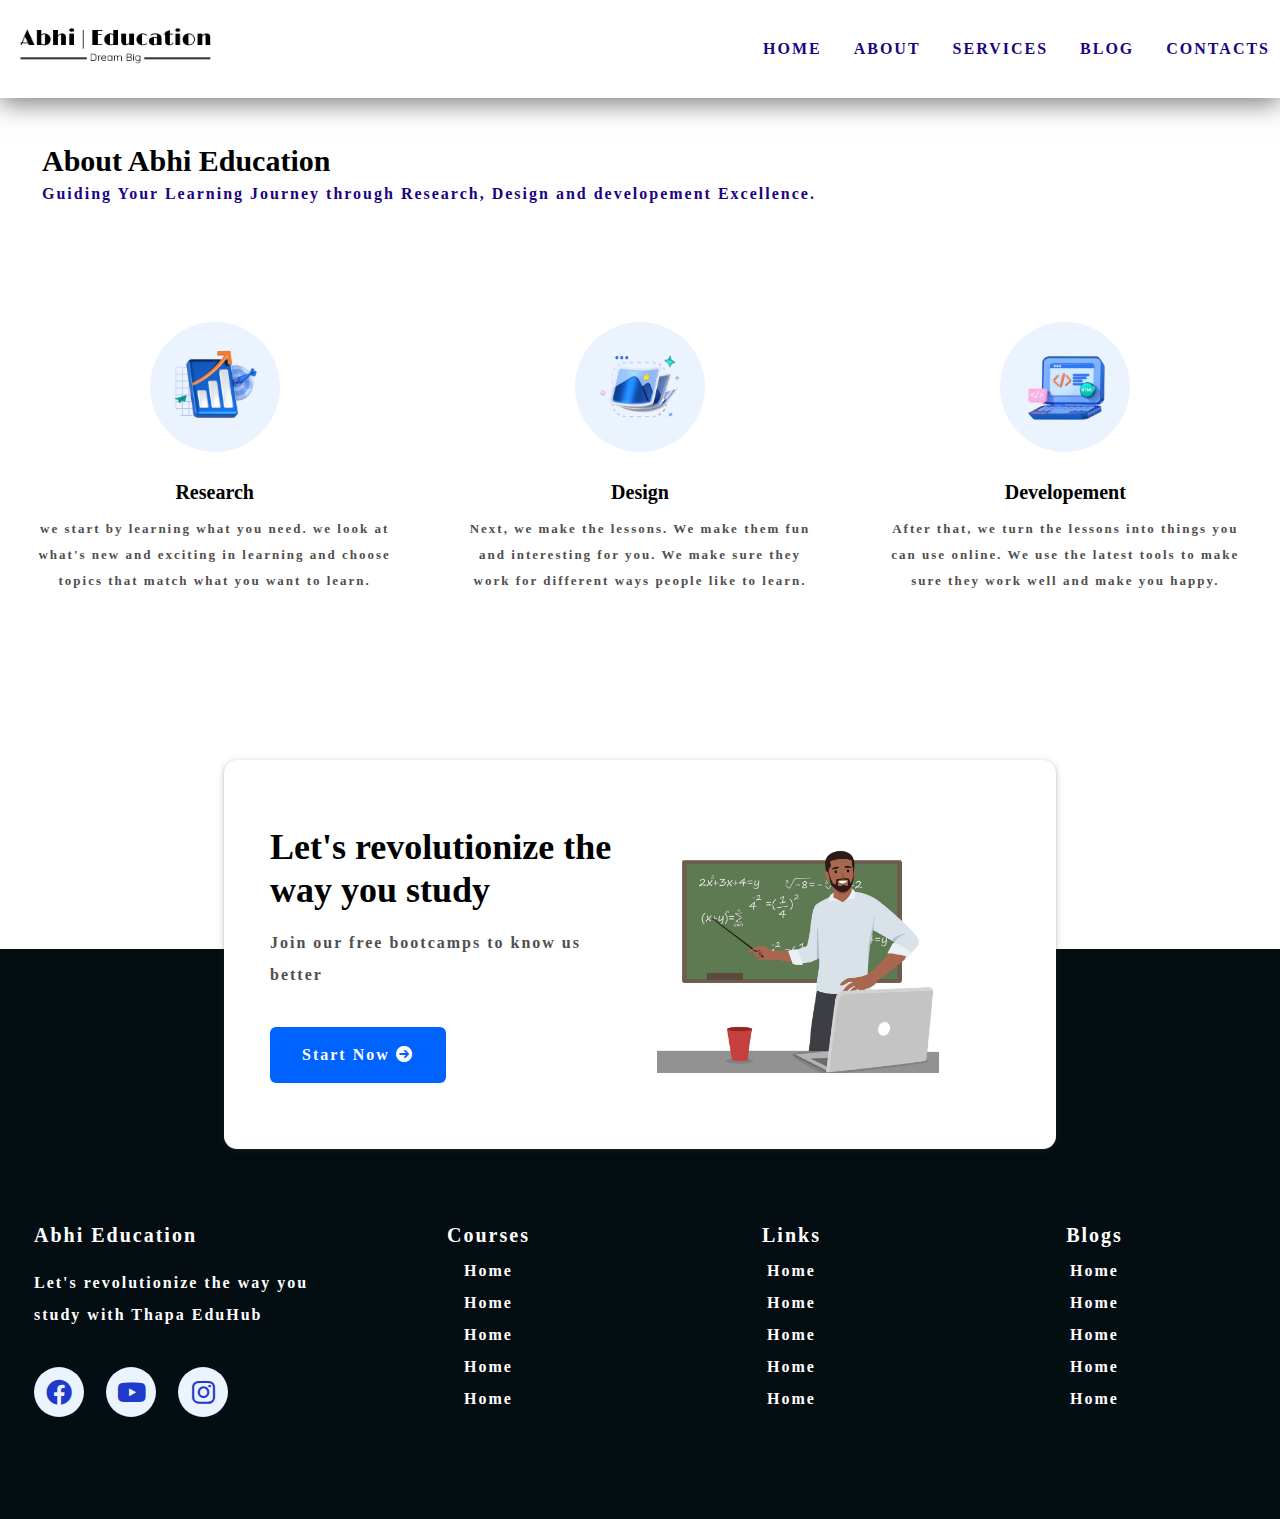
==== about.html @ de9f9f1e "some modified with about blog contact & service page added" ====
<!DOCTYPE html>
<html lang="en">

<head>
    <meta charset="UTF-8">
    <meta name="viewport" content="width=device-width, initial-scale=1.0">
    <title>EductionHub</title>
    <link rel="stylesheet" href="https://cdnjs.cloudflare.com/ajax/libs/font-awesome/6.0.0/css/all.min.css"
        integrity="sha512-9usAa10IRO0HhonpyAIVpjrylPvoDwiPUiKdWk5t3PyolY1cOd4DSE0Ga+ri4AuTroPR5aQvXU9xC6qOPnzFeg=="
        crossorigin="anonymous" referrerpolicy="no-referrer" />
    <link rel="stylesheet" href="css/style.css">
</head>

<body>
    <!-- start navbar section -->
    <header class="section-navbar">
        <div class="container">
            <div class="navbar-brand">
                <a href="index.html">
                    <img src="./images/logo.PNG" alt="logo">
                </a>
            </div>
            <nav class="navbar">
                <ul>
                    <li class="nav-item"><a class="nav-link" href="index.html">Home</a></li>
                    <li class="nav-item"><a class="nav-link" href="about.html">About</a></li>
                    <li class="nav-item"><a class="nav-link" href="services.html">Services</a></li>
                    <li class="nav-item"><a class="nav-link" href="blog.html">Blog</a></li>
                    <li class="nav-item"><a class="nav-link" href="contacts.html">Contacts</a></li>
                </ul>
            </nav>
        </div>
    </header>
    <!-- end navbar section -->

     <!-- start about section -->
     <section class="section-about">
        <div class="container">
            <h2 class="section-common-heading">About Abhi Education</h2>
            <p class="section-common-subheading">Guiding Your Learning Journey through Research,
                Design and developement Excellence.</p>
        </div>
        <div class="container grid grid-three--cols">
            <div class="about-div">
                <div class="icon">
                    <img src="images/research.webp" alt="research img">
                </div>
                <h3 class="common-title">Research</h3>
                <p class="section-common-para">we start by learning what you need.
                    we look at what's new and exciting in learning and choose topics
                    that match what you want to learn. </p>
            </div>

            <div class="about-div">
                <div class="icon">
                    <img src="images/design.webp" alt="design img">
                </div>
                <h3 class="common-title">Design</h3>
                <p class="section-common-para">Next, we make the lessons.
                    We make them fun and interesting for you.
                    We make sure they work for different ways people like to learn.
                </p>
            </div>

            <div class="about-div">
                <div class="icon">
                    <img src="images/developement.webp" alt="development img">
                </div>
                <h3 class="common-title">Developement</h3>
                <p class="section-common-para">After that, we turn the lessons into things you can use online.
                    We use the latest tools to make sure they work well and make you happy.
                </p>
            </div>
        </div>
    </section>
    <!-- end about section -->
         <!-- start card section -->
    <section class="section-card" id="section-card">
        <div class="container grid grid-two-cols">
            <div class="card-content">
                <h2 class="card-title">Let's revolutionize the way you study</h2>
                <p>Join our free bootcamps to know us better</p>
                <div class="btn">
                    <a href="contact.html">start now <i class="fa-solid fa-arrow-circle-right "></i></a>
                </div>
            </div>
            <div class="card-image">
                <img src="images/card img.jpg" alt="card image">
            </div>
        </div>
    </section>
    <!-- end card section -->

    <!-- start footer section -->
    <footer class="section-footer">
        <div class="container grid grid-four--cols">
            <div class="footer-1--div">
                <div class="logo-brand">
                    <a href="index.html" class='footer-subheading'>Abhi Education</a>
                </div>
                <p>Let's revolutionize the way you study with Thapa EduHub</p>
                <div class="social-footer-icons">
                    <a href="https://www.facebook.com/" target="_blank">
                        <i class="fa-brands fa-facebook"></i>
                    </a>
                    <a href="https://www.youtube.com/@abhisekmishra5968" target="_blank">
                        <i class="fa-brands fa-youtube"></i>
                    </a>
                    <a href="https://www.instagram.com/" target="_blank">
                        <i class="fa-brands fa-instagram"></i>
                    </a>

                </div>
            </div>
            <div class="footer-2--div">
                <p class="footer-subheading">Courses</p>
                <ul>
                    <li><a href="index.html">Home</a></li>
                    <li><a href="index.html">Home</a></li>
                    <li><a href="index.html">Home</a></li>
                    <li><a href="index.html">Home</a></li>
                    <li><a href="index.html">Home</a></li>
                </ul>
            </div>
            <div class="footer-3--div">
                <p class="footer-subheading">Links</p>
                <ul>
                    <li><a href="index.html">Home</a></li>
                    <li><a href="index.html">Home</a></li>
                    <li><a href="index.html">Home</a></li>
                    <li><a href="index.html">Home</a></li>
                    <li><a href="index.html">Home</a></li>
                </ul>
            </div>
            <div class="footer-4--div">
                <p class="footer-subheading">Blogs</p>
                <ul>
                    <li><a href="index.html">Home</a></li>
                    <li><a href="index.html">Home</a></li>
                    <li><a href="index.html">Home</a></li>
                    <li><a href="index.html">Home</a></li>
                    <li><a href="index.html">Home</a></li>
                </ul>
            </div>
        </div>
    </footer>
    <!-- end footer section -->
---- css/style.css ----
@import url('https://fonts.googleapis.com/css2?family=Poppins:ital,wght@0,100;0,200;0,300;0,400;0,500;0,600;0,700;0,800;0,900;1,100;1,200;1,300;1,400;1,500;1,600;1,700;1,800;1,900&display=swap');
@import url('https://fonts.googleapis.com/css2?family=Piazzolla:ital,opsz,wght@0,8..30,100..900;1,8..30,100..900&display=swap');


* {
    margin: 0;
    padding: 0;
    list-style: none;
    text-decoration: none;
    box-sizing: border-box;
    font-family: "Poppins", sans-serif;
    font-weight: 700;

}

html {
    font-size: 62.5%;
}

h1,
h2,
h3,
h4,
h5,
h6 {
    font-family: "Grenze", serif;
}

p,
li,
a,
label {
    font-family: "Grenze", serif;
    font-size: 1.6rem;
    letter-spacing: 0.2rem;
    font-weight: 700;
    color: var(--para-color);
    line-height: 2;
}

/* theme */

:root {
    --main-color: #0062ff;
    --supporting-color: #ebf3fe;
    --font-color: #424242;
    --bg-color: #f7fcff;
    --heading-color: #1c047f;
    --para-color: #504e4d;
    --hero-heading-color: #1c0ca3;
    --white-color: #ffffff;
    --btn-hover-bg-color: #1e3aca;
    --btn-box-shadow: rgba(100, 100, 111, 0.2) 0px 7px 29px 0px;
    --footer-bg-color: #040d12;
}

/* layout */

.container {
    max-width: 126rem;
    margin: 0 auto;
    padding: 6.6rem 2.4rem;
}

.navbar-brand a img {
    width: 40%;
    height: auto;
}

.section-navbar {
    width: 100%;
    box-shadow: rgba(0, 0, 0, 0.5) 0px 6px 24px 0px,
        rgba(0, 0, 0, 0.8) 0px 0px 0px 0px;
}

.section-navbar .container {
    display: flex;
    flex-direction: row;
    align-items: center;
    justify-content: space-between;
    padding: 1.8rem 0;
}

.section-navbar .navbar ul {
    display: flex;
    gap: 3.2rem;

    & li a {
        color: var(--heading-color);
        text-transform: uppercase;
        font-weight: 600;
        display: inline-block;
        font-size: 1.6rem;
        position: relative;

        &::after {
            content: "";
            position: absolute;
            bottom: 0;
            left: 0;
            width: 0%;
            border-bottom: 0.2rem solid var(--main-color);
            transition: all 0.4s linear;
        }

        &:hover:after {
            width: 100%;
        }
    }

}

/* :is(.section-about, .section-blog, .section-card, .section-contact, .section-course, .section-why--choose).container:first-child {
    padding:6.4rem 0 2.4rem 0 ;
} */

.grid {
    display: grid;
}

.grid-two-cols {
    grid-template-columns: repeat(2, 1fr);
}

.grid-three--cols {
    grid-template-columns: repeat(3, 1fr);
}

.grid-four--cols {
    grid-template-columns: repeat(4, 1fr);
}

/* reusable */

.btn {
    padding: 1.2rem 3.2rem;
    background-color: var(--main-color);
    display: inline-block;
    color: var(--white-color);
    border-radius: 0.6rem;
}

.btn:hover {
    background-color: var(--btn-hover-bg-color);
    cursor: pointer;
    box-shadow: var(--btn-box-shadow);
}

.section-hero-image figure img {
    width: 100%;
    height: auto;
}

.section-common-heading {
    font-size: 3rem;
}

.section-common-subheading {
    color: var(--heading-color);
}

.common-title {
    font-size: 2rem;
    margin: 2.4rem 0 1.2rem 0;
}

.section-common-para {
    font-size: 1.3rem;
}

.fa-solid {
    font-size: 2.4rem;
    background: var(--supporting-color);
    padding: 2.2rem;
    border-radius: 50%;
    color: var(--hero-heading-color);
}

/* start hero section */
main {
    position: relative;
    background-image: linear-gradient(to top right,
            #3d86fa,
            #4484fb,
            #679eff,
            #b3d2ff,
            #ebf3fe);
}

/* shape divider */
.custom-shape-divider-bottom-1718633755 {
    position: absolute;
    bottom: 0;
    left: 0;
    width: 100%;
    overflow: hidden;
    line-height: 0;
    transform: rotate(180deg);
}

.custom-shape-divider-bottom-1718633755 svg {
    position: relative;
    display: block;
    width: calc(100% + 1.3px);
    height: 100px;
}

.custom-shape-divider-bottom-1718633755 .shape-fill {
    fill: #FFFFFF;
}

.section-hero .grid {
    align-items: center;
    grid-gap: 6.4rem;
}

.hero-subheading {
    text-transform: uppercase;
    letter-spacing: 0.5rem;
    font-size: 1.4rem;
    word-spacing: 0.2rem;
    font-weight: 700;
    color: var(--hero-heading-color);
}

.hero-heading {
    font-size: 4.4rem;
    text-transform: capitalize;
    font-family: "Piazzolla", serif;
    color: var(--heading-color);
    font-weight: 700;
}

.hero-para {
    margin: 2rem 0 4rem 0;
    color: var(--white-color);
}


/* end hero section */


/* about-section */

.section-about .container:nth-child(1) {
    padding: 4.6rem 3.2rem;
}

.icon img {
    padding: 2rem;
    background-color: var(--supporting-color);
    width: 13rem;
    height: auto;
    border-radius: 50%;
    transition: all .7s linear;
}

.icon:hover img {
    transform: rotate(360deg);
    background: linear-gradient(to right, #0575e6, #021b79);
}

.about-div {
    text-align: center;
}

.section-about .grid {
    gap: 6.4rem;
}

/* end about-section */

/* start course section */

.section-course .container:nth-child(2) {
    padding: 3.6rem 3.2rem;
}

.section-course {
    background-color: var(--bg-color);
}

.section-course .grid {
    gap: 3.2rem;
}

.section-course .course-div {
    padding: 3.2rem;
}

.course-div:hover {
    box-shadow: var(--btn-box-shadow);
}

.course-div:nth-child(2) .icon .fa-solid {
    color: #183d3d;
    background-color: #ccf7f7;
}

.course-div:nth-child(3) .icon .fa-solid {
    color: #d988b9;
    background-color: rgb(247, 233, 238);
}

.course-div:nth-child(4) .icon .fa-solid {
    color: #ff9b50;
    background-color: #f6dfce;
}

.course-div:nth-child(5) .icon .fa-solid {
    color: #1450a3;
    background-color: #dce9fa;
}

.course-div:nth-child(6) .icon .fa-solid {
    color: #183d3d;
    background-color: #ccf7f7;
}

.course-div:nth-child(7) .icon .fa-solid {
    color: #d988b9;
    background-color: rgb(247, 233, 238);
}

/* end course section */

/* start why-choose-section */

.section-why--choose .container:nth-child(2) {
    padding: 3.6rem 3.2rem;
}

.common-num-circle {
    font-size: 2.2rem;
    background: var(--supporting-color);
    color: var(--main-color);
    width: 5rem;
    aspect-ratio: 1;
    border-radius: 50%;
    display: flex;
    justify-content: center;
    align-items: center;
}

.left-side-div .why-choose--div {
    margin-top: 3rem;
    display: flex;
    flex-direction: column;
    justify-content: center;
    align-items: end;
    text-align: right;
}

.right-side-div .why-choose--div {
    margin-top: 3rem;
}

.choose-center--div figure img {
    width: 80%;
    height: auto;
}

.choose-center--div,
figure {
    display: flex;
    justify-content: center;
    align-items: center;
    position: relative;
}

.choose-center--div::before {
    content: "";
    position: absolute;
    top: 50%;
    left: 50%;
    transform: translate(-50%, -50%);
    background-color: var(--supporting-color);
    width: 45rem;
    height: 45rem;
    border-radius: 50%;
}

.section-why--choose .grid {
    gap: 8.4rem;
}

/* end why-choose-section */

/* start card section */
.section-card {
    width: 65%;
    min-height: 30rem;
    margin: 10rem auto -20rem auto;
    box-shadow: rgba(60, 64, 67, 0.3) 0px 1px 2px 0px,
        rgba(60, 64, 67, 0.15) 0px 2px 6px 2px;
    padding: 0 2.2rem;
    border-radius: 1.3rem;
    background-color: var(--white-color);
    position: relative;


    & .grid {
        align-items: center;
        gap: 3.4rem;
    }
}

.section-card img {
    width: 80%;
    height: auto;
}

.card-title {
    font-size: 3.6rem;
    line-height: 1.2;
}

.card-content p {
    margin: 1.4rem 0 3.6rem 0;
}

.section-card a {
    color: var(--white-color);
    text-transform: capitalize;
    ;
}

.section-card .fa-solid {
    font-size: 1.6rem;
    padding: 0;
    background-color: var(--main-color);
    color: var(--white-color);

}

/* end card section */


/* start section blog */
.section-blog {
    background-color: var(--bg-color);

    & img {
        width: 100%;
        height: auto;
    }

    & .grid {
        gap: 6.4rem;
    }

    & .container:nth-child(1) {
        padding: 6.6rem 2.4rem 2rem;
    }

    & .blog {
        box-shadow: var(--btn-box-shadow);
        transition: transform .7s ease;

        & .blog-content {
            padding: 1.2rem 2.2rem 2.2rem;
        }

        &:hover {
            transform: scale(1.1);
        }
    }

    & .blog-date {
        display: flex;
        justify-content: space-between;
        margin-top: 1.3rem;

        & .fa-solid {
            background-color: transparent;
            padding: 0;
            font-size: 1.8rem;
        }
    }

    & .section-common-title {
        margin-top: 0.8rem;
        font-size: 1.8rem;
    }
}

/* end section blog */
/* start section-contact */
.section-contact .grid {
    align-items: center;
    gap: 3.2rem;
}

.mb {
    margin-bottom: 2rem;
}

label {
    display: block;
    text-transform: capitalize;
}

/* .contact-content .grid {
    gap: 4.4rem;
} */

input,
textarea {
    width: 100%;
    padding: 1rem 2rem;
    font-size: 1.8rem;
    letter-spacing: 0.1rem;
    text-transform: capitalize;
}

::placeholder {
    font-size: 1.2rem;
    letter-spacing: 0.1rem;
}

.btn-submit {
    font-size: 1.4rem;
    border: none;
    text-transform: capitalize;
}

/* end section-contact */

/* start footer section */
.section-footer {
    background-color: var(--footer-bg-color);
    padding-top: 20rem;
}

.section-footer * {
    color: var(--white-color);
}

.footer-subheading {
    font-size: 2rem;
}

.footer-1--div p {
    margin: 1.2rem 0;
}

.footer-1--div {
    text-align: left;

    & .fa-brands {
        width: 5rem;
        aspect-ratio: 1;
        border-radius: 50%;
        background-color: var(--supporting-color);
        color: var(--btn-hover-bg-color);
        display: flex;
        justify-content: center;
        align-items: center;
        transition: all .3s linear;

        &:hover {
            rotate: 360deg;
            color: var(--supporting-color);
            background-color: var(--btn-hover-bg-color);
        }
    }
}

.footer-2--div,
.footer-3--div,
.footer-4--div {
    text-align: center;

    & a:hover {
        color: var(--btn-hover-bg-color);
        transition: all .3s ease;
    }
}

.social-footer-icons {
    margin: 3.6rem 0;
    display: flex;
    gap: 2.2rem;
}

.social-footer-icons a {
    font-size: 2.6rem;
    letter-spacing: 0;
}

/* end footer section */
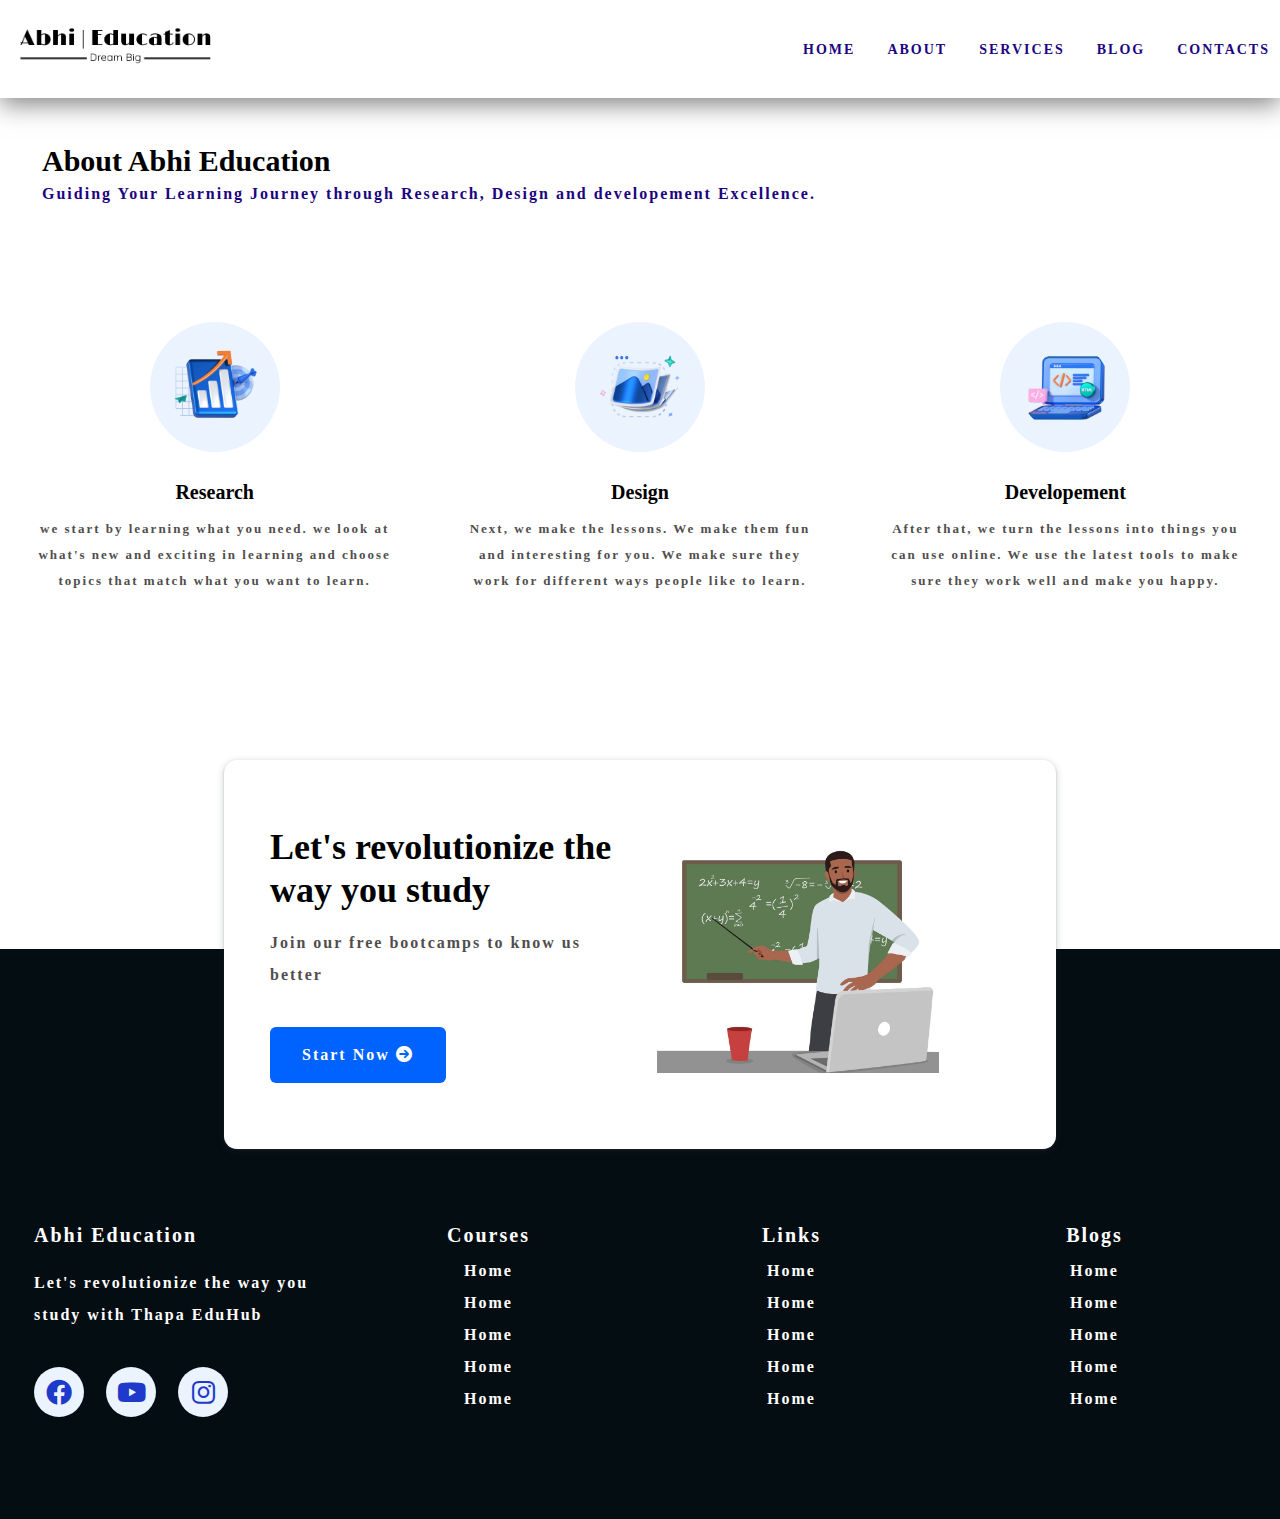
==== commit 57f31961: "some changes with photos and all sections" ====
--- a/about.html
+++ b/about.html
@@ -4,7 +4,7 @@
 <head>
     <meta charset="UTF-8">
     <meta name="viewport" content="width=device-width, initial-scale=1.0">
-    <title>EductionHub</title>
+    <title>AbhiEducation</title>
     <link rel="stylesheet" href="https://cdnjs.cloudflare.com/ajax/libs/font-awesome/6.0.0/css/all.min.css"
         integrity="sha512-9usAa10IRO0HhonpyAIVpjrylPvoDwiPUiKdWk5t3PyolY1cOd4DSE0Ga+ri4AuTroPR5aQvXU9xC6qOPnzFeg=="
         crossorigin="anonymous" referrerpolicy="no-referrer" />
--- a/css/style.css
+++ b/css/style.css
@@ -90,7 +90,7 @@
         text-transform: uppercase;
         font-weight: 600;
         display: inline-block;
-        font-size: 1.6rem;
+        font-size: 1.4rem;
         position: relative;
 
         &::after {
@@ -489,6 +489,10 @@
 .section-contact .grid {
     align-items: center;
     gap: 3.2rem;
+
+    &.container:nth-child(2) {
+        padding: 2.4rem;
+    }
 }
 
 .mb {
@@ -499,10 +503,6 @@
     display: block;
     text-transform: capitalize;
 }
-
-/* .contact-content .grid {
-    gap: 4.4rem;
-} */
 
 input,
 textarea {
@@ -530,7 +530,12 @@
 .section-footer {
     background-color: var(--footer-bg-color);
     padding-top: 20rem;
-}
+
+    &.pt {
+        padding-top: 2rem;
+    }
+}
+
 
 .section-footer * {
     color: var(--white-color);
@@ -581,6 +586,10 @@
     margin: 3.6rem 0;
     display: flex;
     gap: 2.2rem;
+
+    &.mb {
+        margin-bottom: 1.6rem;
+    }
 }
 
 .social-footer-icons a {
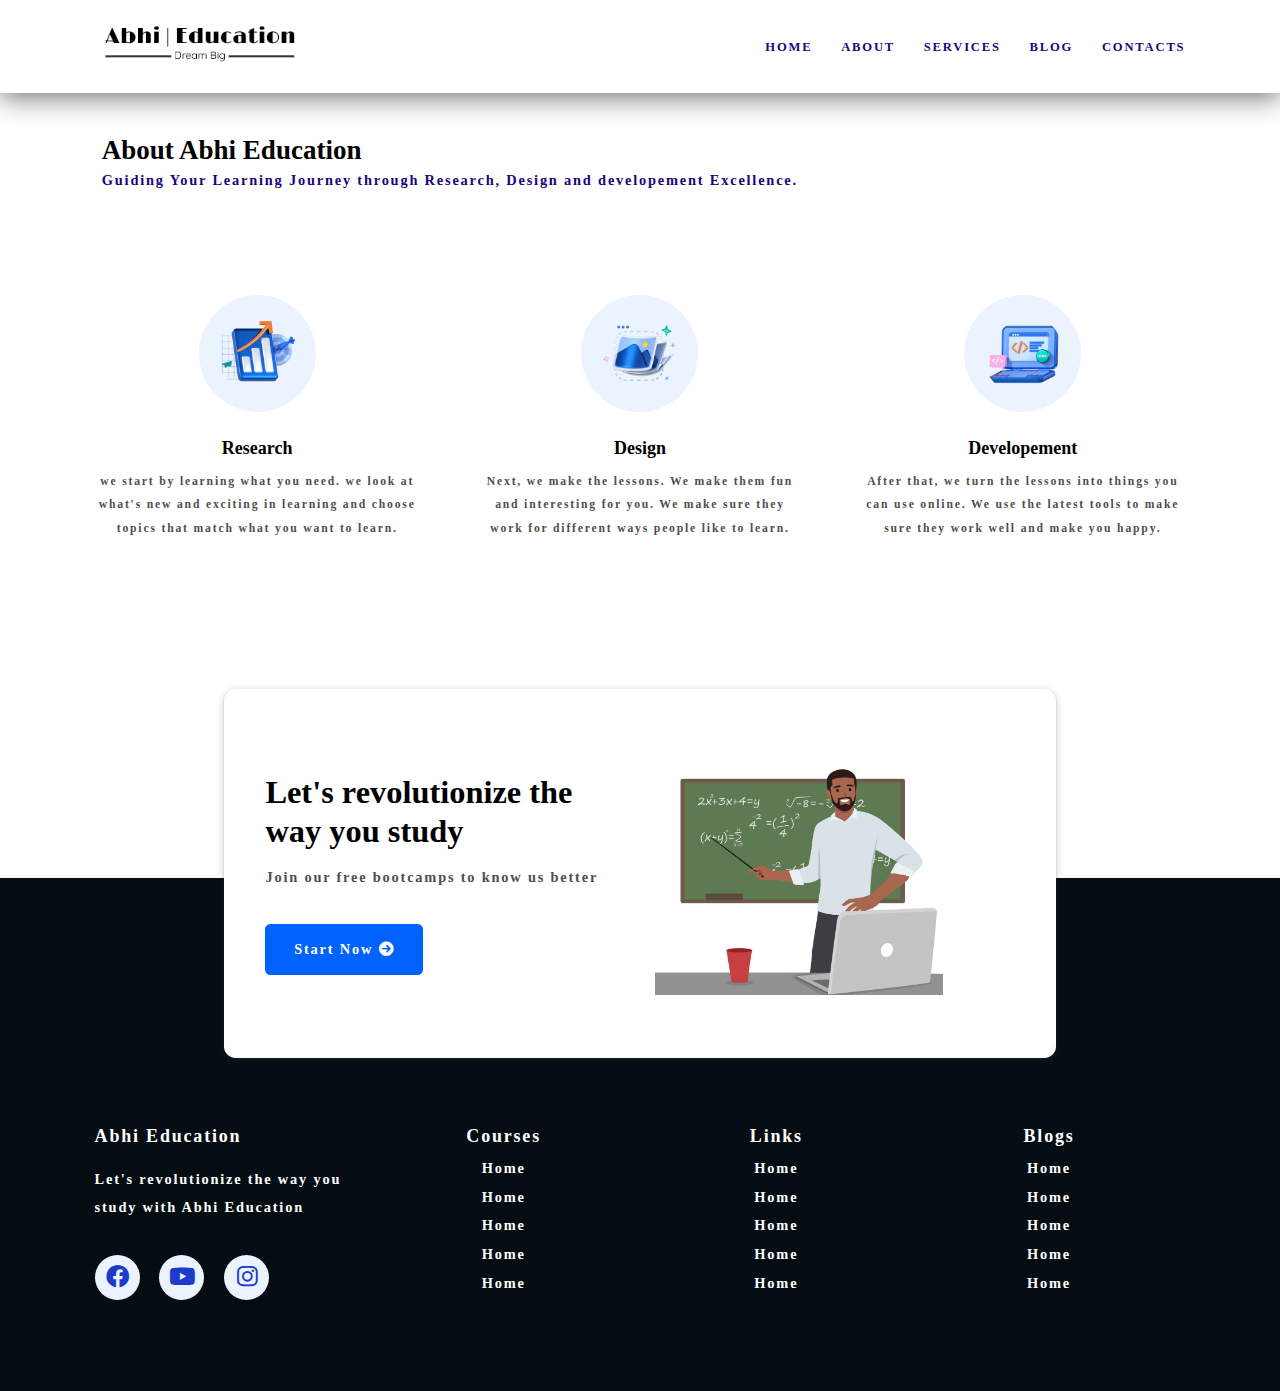
==== commit 40596855: "make responsive pages" ====
--- a/about.html
+++ b/about.html
@@ -98,7 +98,7 @@
                 <div class="logo-brand">
                     <a href="index.html" class='footer-subheading'>Abhi Education</a>
                 </div>
-                <p>Let's revolutionize the way you study with Thapa EduHub</p>
+                <p>Let's revolutionize the way you study with Abhi Education</p>
                 <div class="social-footer-icons">
                     <a href="https://www.facebook.com/" target="_blank">
                         <i class="fa-brands fa-facebook"></i>
--- a/css/style.css
+++ b/css/style.css
@@ -78,7 +78,7 @@
     flex-direction: row;
     align-items: center;
     justify-content: space-between;
-    padding: 1.8rem 0;
+    padding: 1.8rem 2.4rem;
 }
 
 .section-navbar .navbar ul {
@@ -597,4 +597,216 @@
     letter-spacing: 0;
 }
 
-/* end footer section */+/* end footer section */
+
+/* start media queries */
+
+@media(width<=1400px) {
+    html {
+        font-size: 56.25%;
+        /* 1rem=9px */
+    }
+
+    .custom-shape-divider-bottom-1718633755 svg {
+        height: 80px;
+    }
+
+    .section-hero-image {
+        width: 90%;
+    }
+
+    .section-hero {
+        padding-bottom: 4rem;
+    }
+}
+
+@media(width<=1220px) {
+    html {
+        font-size: 54%;
+    }
+
+    /* .custom-shape-divider-bottom-1718633755 svg {
+        height: 80px;
+    } */
+    .section-hero {
+        padding-bottom: 6rem;
+    }
+}
+
+@media(width<=998px) {
+    .section-hero {
+        height: auto;
+        padding-bottom: 8rem;
+
+        & .hero-heading {
+            font-size: 3.6rem;
+        }
+
+        & .hero-subheading {
+            font-size: 1.4rem;
+        }
+
+        & .grid-two-cols {
+            grid-template-columns: 1fr;
+
+            & .section-hero-content {
+                order: 2;
+            }
+
+            & .section-hero-image {
+                order: 1;
+            }
+
+            & img {
+                width: 60%;
+            }
+        }
+    }
+
+    :is(.section-course, .section-blog) .grid-four--cols {
+        grid-template-columns: repeat(auto-fit, minmax(250px, 1fr));
+    }
+
+    .section-contact {
+        & .contact-content {
+            & .grid-two-cols {
+                grid-template-columns: 1fr;
+            }
+        }
+    }
+
+    .section-why--choose {
+        & .choose-center--div {
+            order: 1;
+        }
+
+        & .left-side-div {
+            order: 2;
+        }
+
+        & .right-side-div {
+            order: 3;
+        }
+
+        & .choose-center--div::before {
+            background-color: transparent;
+            width: 0px;
+            height: 0px;
+            padding: 0;
+        }
+    }
+}
+
+@media(width<=910px) {
+    .section-why--choose {
+        & .grid {
+            gap: 0;
+        }
+
+        & .grid-three--cols {
+            grid-template-columns: 1fr;
+
+            & .left-side-div {
+                & .why-choose--div {
+                    align-items: start;
+                    text-align: left;
+                }
+
+                & .choose-center--div {
+                    & figure {
+                        & img {
+                            width: 40%;
+                        }
+
+                    }
+                }
+            }
+        }
+    }
+}
+
+@media(width<=850px) {
+    .section-contact {
+        & .grid-two-cols {
+            grid-template-columns: 1fr;
+        }
+
+        & .grid-two-cols {
+            & .contact-map {
+                & iframe {
+                    width: 100%;
+                }
+            }
+        }
+
+        width: 100%;
+    }
+}
+
+
+@media(width<=768px) {
+
+    .grid-two-cols {
+        grid-template-columns: 1fr;
+    }
+
+    .section-about .grid-three--cols {
+        grid-template-columns: 1fr;
+    }
+
+    .section-navbar .container {
+        display: flex;
+        flex-direction: column;
+
+        & .navbar ul {
+            gap: 2.2rem;
+        }
+
+        & .navbar-brand {
+            text-align: center;
+            margin-bottom: 2.4rem;
+        }
+    }
+
+    .section-about .about-div {
+        text-align: left;
+    }
+
+    .section-why--choose {
+        & .grid {
+            gap: 1.2rem;
+        }
+    }
+
+    .section-card {
+        & .card-content {
+            & .btn {
+                display: block;
+                text-align: center;
+            }
+        }
+
+        & .container:nth-child(1) {
+            padding: 6rem 0 2.2rem 0;
+        }
+
+        .card-content {
+            & .card-title {
+                font-size: 2.4rem;
+            }
+        }
+    }
+
+    .section-footer .grid-four--cols {
+        grid-template-columns: repeat(3, minmax(100px, 1fr));
+        text-align: left;
+
+        & .footer-1--div {
+            grid-row: 2/3;
+            grid-column: 1/-1;
+            margin-top: 4.6rem;
+        }
+    }
+}
+
+/* end media queries */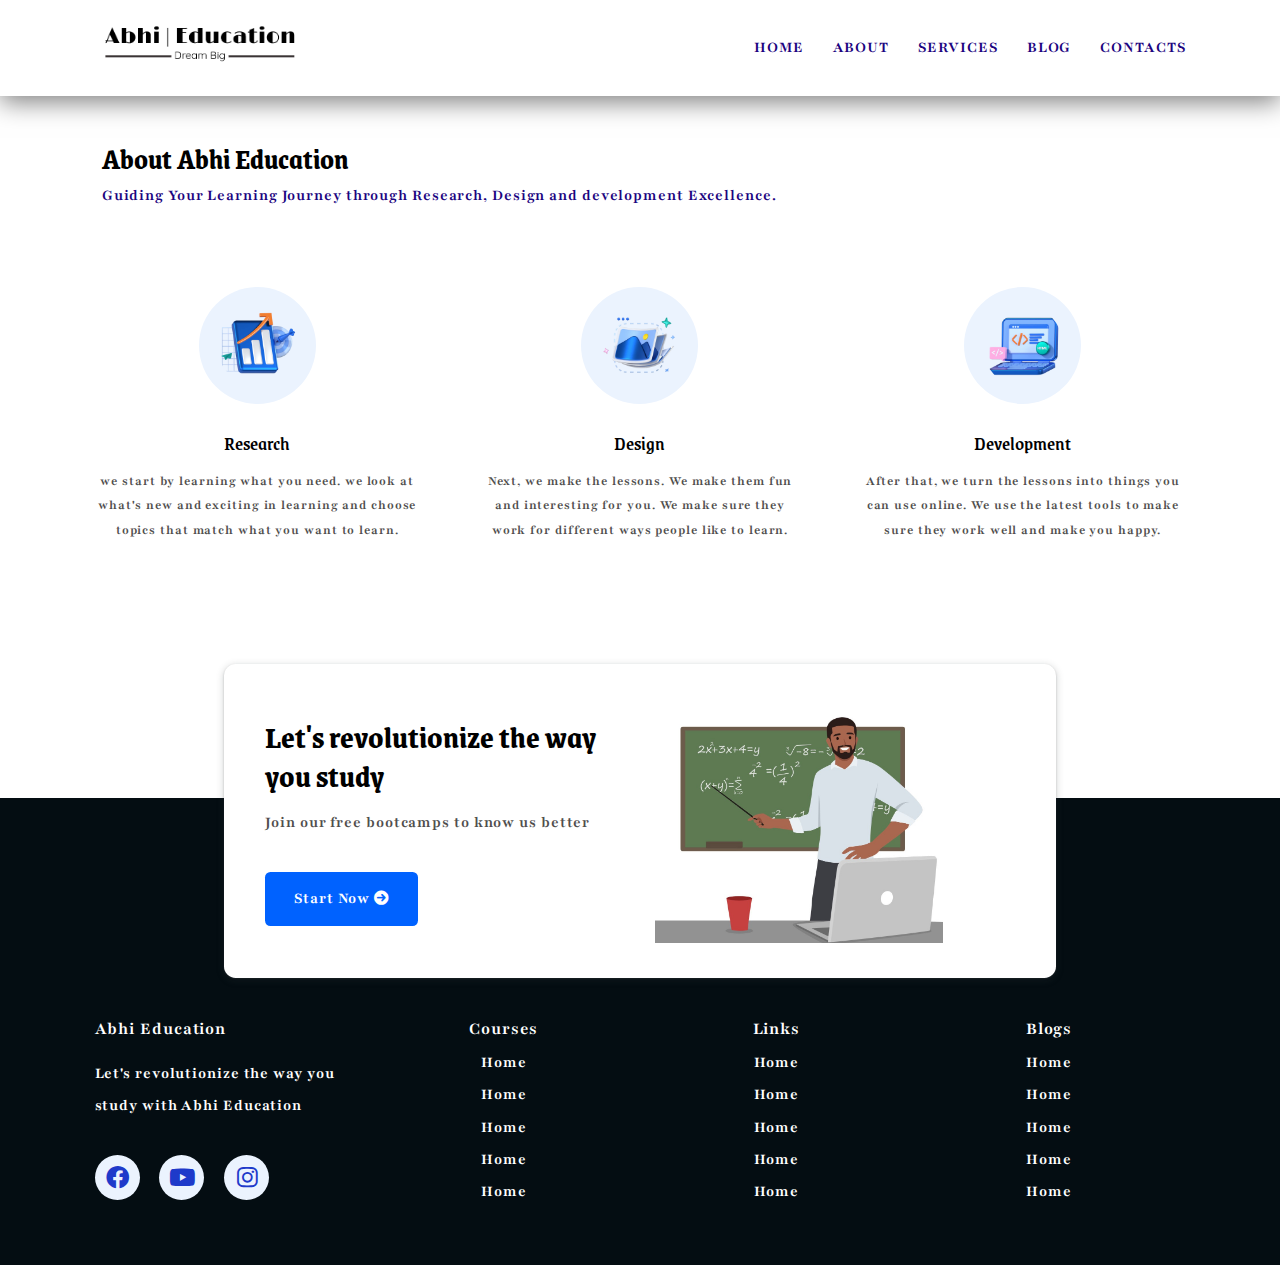
==== commit b1f7e842: "final changes" ====
--- a/about.html
+++ b/about.html
@@ -5,6 +5,21 @@
     <meta charset="UTF-8">
     <meta name="viewport" content="width=device-width, initial-scale=1.0">
     <title>AbhiEducation</title>
+    <link rel="preconnect" href="https://fonts.googleapis.com">
+    <link rel="preconnect" href="https://fonts.gstatic.com" crossorigin>
+    <link
+        href="https://fonts.googleapis.com/css2?family=Grenze:ital,wght@0,100;0,200;0,300;0,400;0,500;0,600;0,700;0,800;0,900;1,100;1,200;1,300;1,400;1,500;1,600;1,700;1,800;1,900&family=Piazzolla:ital,opsz,wght@0,8..30,100..900;1,8..30,100..900&display=swap"
+        rel="stylesheet">
+    <link rel="preconnect" href="https://fonts.googleapis.com">
+    <link rel="preconnect" href="https://fonts.gstatic.com" crossorigin>
+    <link
+        href="https://fonts.googleapis.com/css2?family=Fira+Sans:ital,wght@0,100;0,200;0,300;0,400;0,500;0,600;0,700;0,800;0,900;1,100;1,200;1,300;1,400;1,500;1,600;1,700;1,800;1,900&family=Playfair:ital,opsz,wght@0,5..1200,300..900;1,5..1200,300..900&display=swap"
+        rel="stylesheet">
+    <link rel="preconnect" href="https://fonts.googleapis.com">
+    <link rel="preconnect" href="https://fonts.gstatic.com" crossorigin>
+    <link
+        href="https://fonts.googleapis.com/css2?family=Fira+Sans:ital,wght@0,100;0,200;0,300;0,400;0,500;0,600;0,700;0,800;0,900;1,100;1,200;1,300;1,400;1,500;1,600;1,700;1,800;1,900&display=swap"
+        rel="stylesheet">
     <link rel="stylesheet" href="https://cdnjs.cloudflare.com/ajax/libs/font-awesome/6.0.0/css/all.min.css"
         integrity="sha512-9usAa10IRO0HhonpyAIVpjrylPvoDwiPUiKdWk5t3PyolY1cOd4DSE0Ga+ri4AuTroPR5aQvXU9xC6qOPnzFeg=="
         crossorigin="anonymous" referrerpolicy="no-referrer" />
@@ -38,7 +53,7 @@
         <div class="container">
             <h2 class="section-common-heading">About Abhi Education</h2>
             <p class="section-common-subheading">Guiding Your Learning Journey through Research,
-                Design and developement Excellence.</p>
+                Design and development Excellence.</p>
         </div>
         <div class="container grid grid-three--cols">
             <div class="about-div">
@@ -66,7 +81,7 @@
                 <div class="icon">
                     <img src="images/developement.webp" alt="development img">
                 </div>
-                <h3 class="common-title">Developement</h3>
+                <h3 class="common-title">Development</h3>
                 <p class="section-common-para">After that, we turn the lessons into things you can use online.
                     We use the latest tools to make sure they work well and make you happy.
                 </p>
--- a/css/style.css
+++ b/css/style.css
@@ -1,5 +1,3 @@
-@import url('https://fonts.googleapis.com/css2?family=Poppins:ital,wght@0,100;0,200;0,300;0,400;0,500;0,600;0,700;0,800;0,900;1,100;1,200;1,300;1,400;1,500;1,600;1,700;1,800;1,900&display=swap');
-@import url('https://fonts.googleapis.com/css2?family=Piazzolla:ital,opsz,wght@0,8..30,100..900;1,8..30,100..900&display=swap');
 
 
 * {
@@ -8,7 +6,8 @@
     list-style: none;
     text-decoration: none;
     box-sizing: border-box;
-    font-family: "Poppins", sans-serif;
+    /* font-family: "Poppins", sans-serif; */
+    font-family: "Playfair", serif;
     font-weight: 700;
 
 }
@@ -30,9 +29,9 @@
 li,
 a,
 label {
-    font-family: "Grenze", serif;
-    font-size: 1.6rem;
-    letter-spacing: 0.2rem;
+    font-family: "Playfair", serif;
+    font-size: 1.8rem;
+    letter-spacing: 0.1rem;
     font-weight: 700;
     color: var(--para-color);
     line-height: 2;
@@ -88,9 +87,9 @@
     & li a {
         color: var(--heading-color);
         text-transform: uppercase;
-        font-weight: 600;
+        font-weight: 700;
         display: inline-block;
-        font-size: 1.4rem;
+        font-size: 1.8rem;
         position: relative;
 
         &::after {
@@ -111,7 +110,10 @@
 }
 
 /* :is(.section-about, .section-blog, .section-card, .section-contact, .section-course, .section-why--choose).container:first-child {
-    padding:6.4rem 0 2.4rem 0 ;
+    padding:4.6rem 3.2rem ;
+}
+:is(.section-about, .section-blog, .section-card, .section-contact, .section-course, .section-why--choose).container:nth-child(2) {
+    padding:3.6rem 2.4rem ;
 } */
 
 .grid {
@@ -152,7 +154,7 @@
 }
 
 .section-common-heading {
-    font-size: 3rem;
+    font-size: 3.2rem;
 }
 
 .section-common-subheading {
@@ -160,12 +162,14 @@
 }
 
 .common-title {
-    font-size: 2rem;
+    font-size: 2.2rem;
     margin: 2.4rem 0 1.2rem 0;
+    font-weight: 700;
 }
 
 .section-common-para {
-    font-size: 1.3rem;
+    font-size: 1.5rem;
+    line-height: 1.8;
 }
 
 .fa-solid {
@@ -217,14 +221,14 @@
 .hero-subheading {
     text-transform: uppercase;
     letter-spacing: 0.5rem;
-    font-size: 1.4rem;
+    font-size: 1.6rem;
     word-spacing: 0.2rem;
     font-weight: 700;
     color: var(--hero-heading-color);
 }
 
 .hero-heading {
-    font-size: 4.4rem;
+    font-size: 4.8rem;
     text-transform: capitalize;
     font-family: "Piazzolla", serif;
     color: var(--heading-color);
@@ -262,6 +266,9 @@
 
 .about-div {
     text-align: center;
+    & .common-title{
+        font-weight: 500;
+    }
 }
 
 .section-about .grid {
@@ -286,6 +293,9 @@
 
 .section-course .course-div {
     padding: 3.2rem;
+    & .common-title{
+        font-weight: 500;
+    }
 }
 
 .course-div:hover {
@@ -329,9 +339,15 @@
 .section-why--choose .container:nth-child(2) {
     padding: 3.6rem 3.2rem;
 }
-
+.section-why--choose{
+    & .why-choose--div{
+        & .common-title{
+            font-weight:800 ;
+        }
+    }
+}
 .common-num-circle {
-    font-size: 2.2rem;
+    font-size: 2.6rem;
     background: var(--supporting-color);
     color: var(--main-color);
     width: 5rem;
@@ -493,16 +509,20 @@
     &.container:nth-child(2) {
         padding: 2.4rem;
     }
-}
+    & form{
+        & label {
+            display: block;
+            text-transform: capitalize;
+            font-size: 2rem;
+        }
+    }
+}
+
 
 .mb {
     margin-bottom: 2rem;
 }
 
-label {
-    display: block;
-    text-transform: capitalize;
-}
 
 input,
 textarea {
@@ -514,12 +534,12 @@
 }
 
 ::placeholder {
-    font-size: 1.2rem;
+    font-size: 1.6rem;
     letter-spacing: 0.1rem;
 }
 
 .btn-submit {
-    font-size: 1.4rem;
+    font-size: 1.8rem;
     border: none;
     text-transform: capitalize;
 }
@@ -618,6 +638,9 @@
     .section-hero {
         padding-bottom: 4rem;
     }
+    .container{
+        padding:3.6rem 2.4rem ;
+    }
 }
 
 @media(width<=1220px) {
@@ -770,6 +793,7 @@
 
     .section-about .about-div {
         text-align: left;
+    
     }
 
     .section-why--choose {
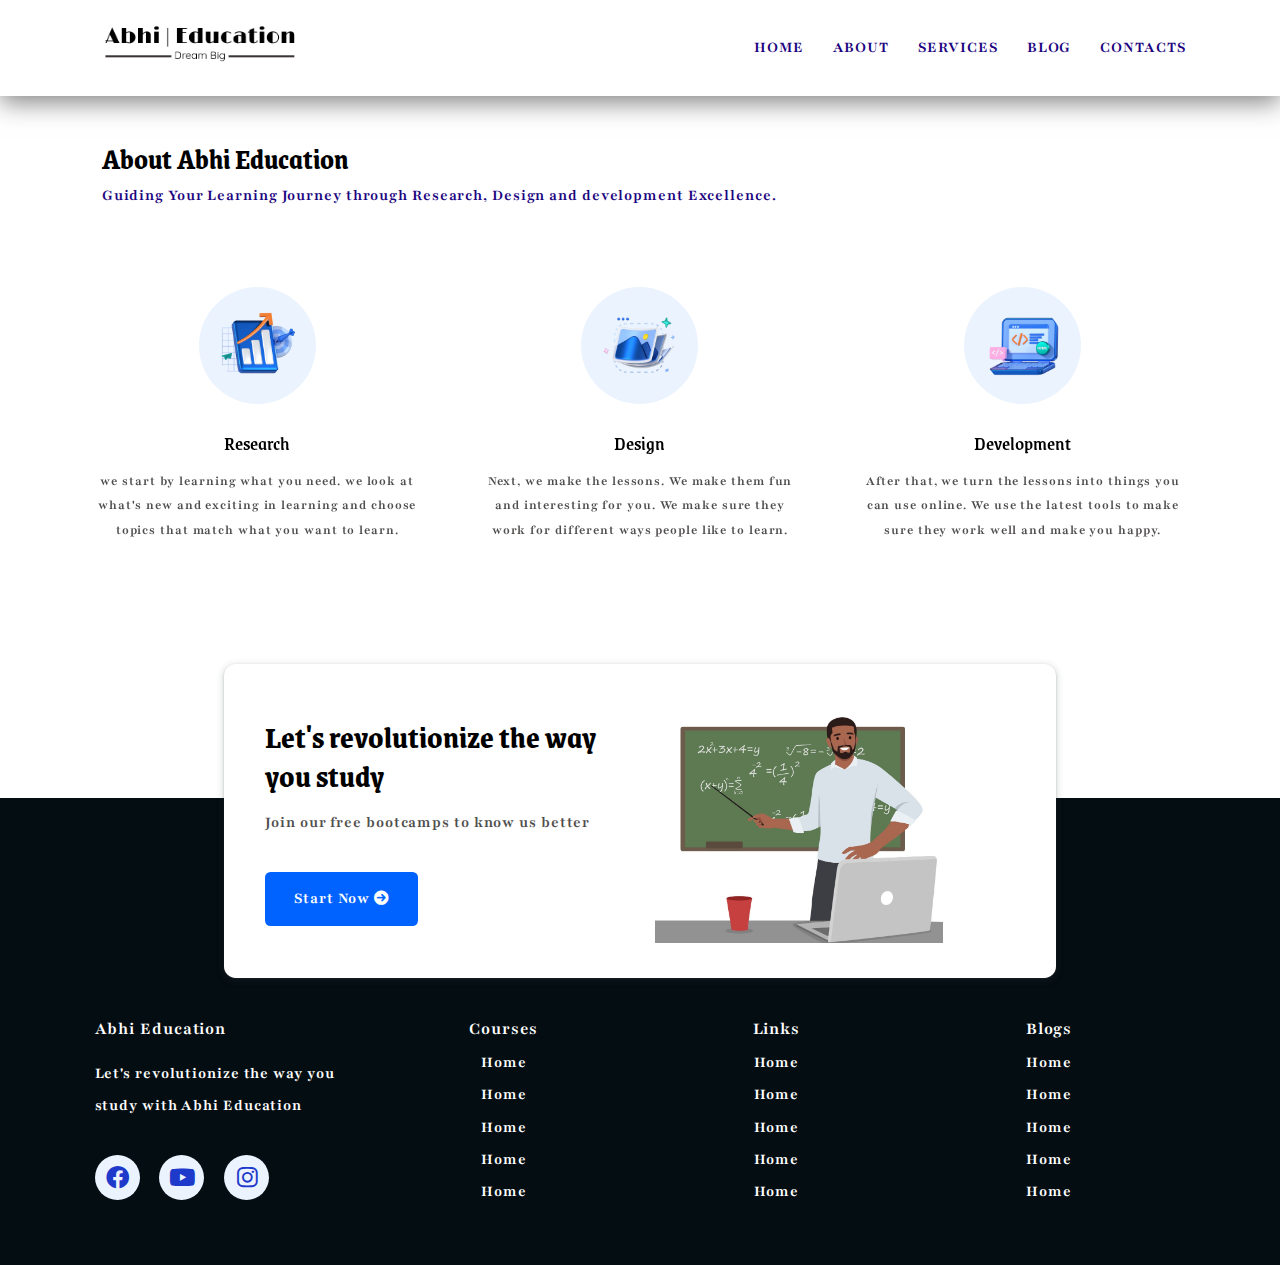
==== commit 7875e6cf: "animation added & some final changes" ====
--- a/about.html
+++ b/about.html
@@ -23,6 +23,7 @@
     <link rel="stylesheet" href="https://cdnjs.cloudflare.com/ajax/libs/font-awesome/6.0.0/css/all.min.css"
         integrity="sha512-9usAa10IRO0HhonpyAIVpjrylPvoDwiPUiKdWk5t3PyolY1cOd4DSE0Ga+ri4AuTroPR5aQvXU9xC6qOPnzFeg=="
         crossorigin="anonymous" referrerpolicy="no-referrer" />
+    <link rel="stylesheet" href="https://unpkg.com/aos@next/dist/aos.css" />
     <link rel="stylesheet" href="css/style.css">
 </head>
 
@@ -48,15 +49,15 @@
     </header>
     <!-- end navbar section -->
 
-     <!-- start about section -->
-     <section class="section-about">
+    <!-- start about section -->
+    <section class="section-about">
         <div class="container">
             <h2 class="section-common-heading">About Abhi Education</h2>
             <p class="section-common-subheading">Guiding Your Learning Journey through Research,
                 Design and development Excellence.</p>
         </div>
         <div class="container grid grid-three--cols">
-            <div class="about-div">
+            <div class="about-div" data-aos="fade-up" data-aos-delay="100">
                 <div class="icon">
                     <img src="images/research.webp" alt="research img">
                 </div>
@@ -66,7 +67,7 @@
                     that match what you want to learn. </p>
             </div>
 
-            <div class="about-div">
+            <div class="about-div" data-aos="fade-up" data-aos-delay="300">
                 <div class="icon">
                     <img src="images/design.webp" alt="design img">
                 </div>
@@ -77,7 +78,7 @@
                 </p>
             </div>
 
-            <div class="about-div">
+            <div class="about-div" data-aos="fade-up" data-aos-delay="500">
                 <div class="icon">
                     <img src="images/developement.webp" alt="development img">
                 </div>
@@ -89,7 +90,7 @@
         </div>
     </section>
     <!-- end about section -->
-         <!-- start card section -->
+    <!-- start card section -->
     <section class="section-card" id="section-card">
         <div class="container grid grid-two-cols">
             <div class="card-content">
@@ -160,3 +161,10 @@
         </div>
     </footer>
     <!-- end footer section -->
+    <script src="https://unpkg.com/aos@next/dist/aos.js"></script>
+    <script>
+        AOS.init();
+    </script>
+</body>
+
+</html>